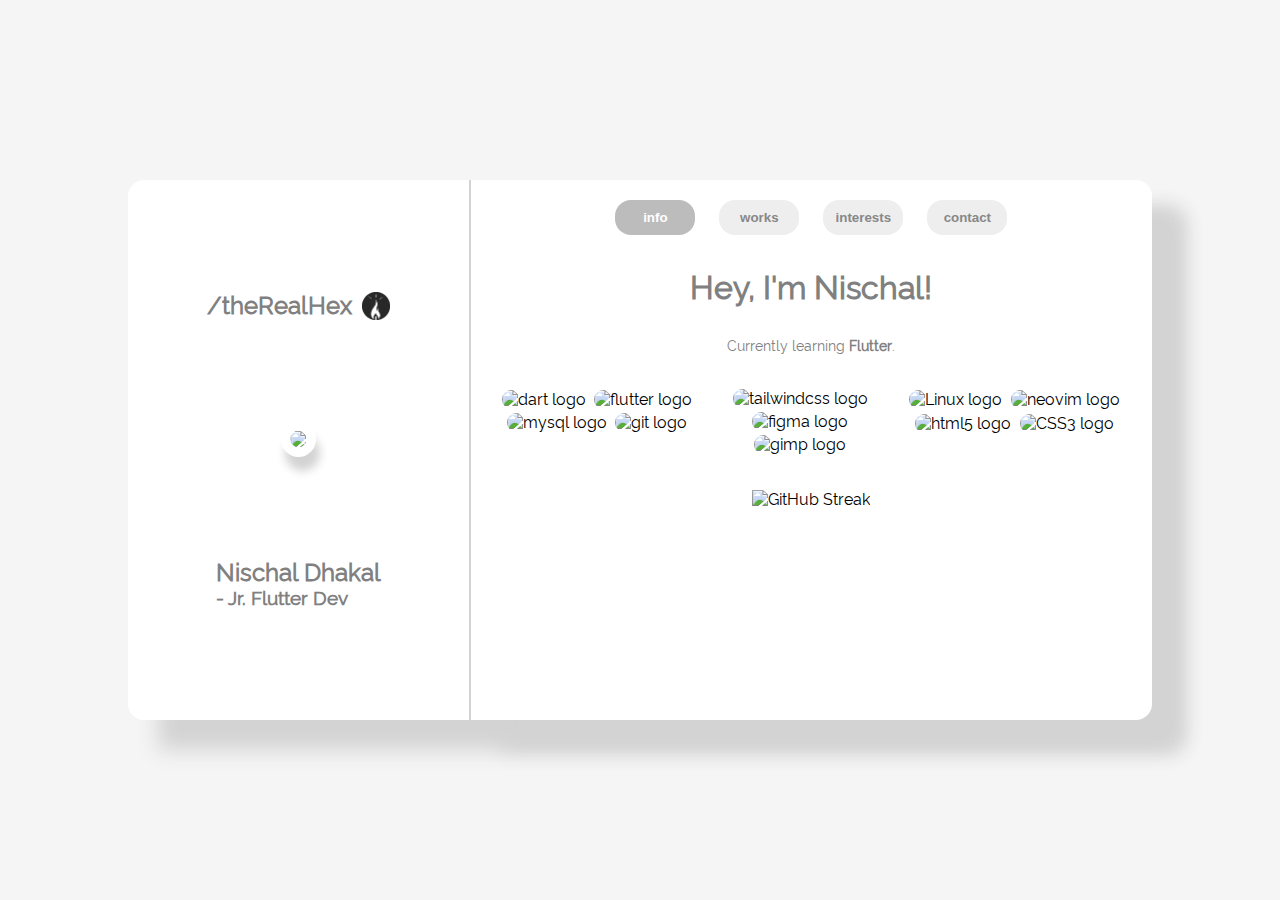
==== index.html @ 6fabe786 "ui: fix" ====
<!DOCTYPE html>
<html lang="en">

<head>
  <title>/theRealHex</title>
  <meta charset="UTF-8">
  <meta name="viewport" content="width=device-width, initial-scale=1">
  <link href="css/style.css" rel="stylesheet">
  <link rel="icon" href="assets/favicon.ico" type="image/x-icon”>
  <link rel=" shortcut icon" href="assets/favicon.ico" type="image/x-icon">
</head>

<body>
  <!-- main section -->
  <main>
    <div class="wrapper">
      <!-- Section for photo & name -->
      <aside>
        <!-- info -->
        <div class="logo">
          <h2 class="info">/theRealHex</h2>
          <input id="image" type="image" src="assets/image/toggle.png" onclick="toggleTheme()" alt="themeToggle">
        </div>
        <img src="https://avatars.githubusercontent.com/u/83453674?v=4" />
        <div class="info">
          <h2>Nischal Dhakal</h2>
          <h3>- Jr. Flutter Dev</h3>
        </div>
      </aside>
      <!-- Section content -->
      <section class="content-section">
        <!-- Tabs -->
        <div class="tab">
          <button class="tabItem" onclick="openTab(event, 'info')" id="defaultOpen">info</button>
          <button class="tabItem" onclick="openTab(event, 'works')">works</button>
          <button class="tabItem" onclick="openTab(event, 'interests')">interests</button>
          <button class="tabItem" onclick="openTab(event, 'contact')">contact</button>
          <!-- tab 1-->
          <div id="info" class="tabContent">
            <div class="info-header">
              <h1>Hey, I'm Nischal!</h1>
              <p> Currently learning <b>Flutter</b>.</p>
            </div>
            <div class="learnings">
              <div>
                <img src="https://img.shields.io/badge/Dart-0175C2?style=for-the-badge&logo=dart&logoColor=white"
                  height="32" alt="dart logo" />
                <img src="https://img.shields.io/badge/Flutter-02569B?style=for-the-badge&logo=flutter&logoColor=white"
                  height="32" alt="flutter logo" />
                <img src="https://img.shields.io/badge/MySQL-00000F?style=for-the-badge&logo=mysql&logoColor=white"
                  height="32" width="100" alt="mysql logo" />
                <img src="https://img.shields.io/badge/GIT-E44C30?style=for-the-badge&logo=git&logoColor=white"
                  height="32" alt="git logo" />
              </div>
              <div>
                <img
                  src="https://img.shields.io/badge/Tailwind_CSS-38B2AC?style=for-the-badge&logo=tailwind-css&logoColor=white"
                  height="32" alt="tailwindcss logo" />
                <img src="https://img.shields.io/badge/Figma-F24E1E?style=for-the-badge&logo=figma&logoColor=white"
                  height="32" alt="figma logo" />
                <img src="https://img.shields.io/badge/gimp-5C5543?style=for-the-badge&logo=gimp&logoColor=white"
                  height="32" alt="gimp logo" />
              </div>
              <div>
                <img src="https://img.shields.io/badge/Linux-FCC624?style=for-the-badge&logo=linux&logoColor=black"
                  height="32" alt="Linux logo" />
                <img
                  src="https://img.shields.io/badge/NeoVim-%2357A143.svg?&style=for-the-badge&logo=neovim&logoColor=white"
                  height="32" alt="neovim logo" />
                <img src="https://img.shields.io/badge/HTML5-E34F26?style=for-the-badge&logo=html5&logoColor=white"
                  height="32" alt="html5 logo" />
                <img src="https://img.shields.io/badge/CSS3-1572B6?style=for-the-badge&logo=css3&logoColor=white"
                  height="32" alt="CSS3 logo" />
              </div>
            </div>
            <div class="info-stats">
              <img id="image"
                src="https://streak-stats.demolab.com?user=therealhex&&hide_border=true&date_format=j%20M%5B%20Y%5D&card_width=550&stroke=979797AE&dates=FFFFFF&ring=EBEBEB&background=fcfcfc&sideLabels=889&fire=EB9A07&sideNums=8AB6EB&currStreakLabel=888&currStreakNum=888&excludeDaysLabel=FFFFFF&border=0D1117"
                alt="GitHub Streak" />
            </div>
          </div>

          <!-- tab 2-->
          <div id="works" class="tabContent">
            <div class="cards-wrapper">
              <div class="card">
                <a href="https://github.com/TheRealHex/weather_app" target="_blank">
                  <img
                    src="https://raw.githubusercontent.com/TheRealHex/weather_app/main/assets/image/launcher_icon.png" />
                  <h3>Weather App</h3>
                </a>
              </div>
              <div class="card">
                <a href="https://github.com/TheRealHex/WutTodo" target="_blank">
                  <img src="https://raw.githubusercontent.com/TheRealHex/WutTodo/main/assets/image/launcher_icon.png" />
                  <h3>WutTodo</h3>
                </a>
              </div>
              <div class="card">
                <a href="https://github.com/TheRealHex/bmi-calc-flutter" target="_blank">
                  <img
                    src="https://raw.githubusercontent.com/TheRealHex/bmi-calc-flutter/main/assets/image/launcher_icon.png" />
                  <h3>BMI Calculator</h3>
                </a>
              </div>
            </div>
            <div class="cards-wrapper">
              <div class="card">
                <a href="https://github.com/TheRealHex/hecs-JWK" target="_blank">
                  <img src="https://cdn-icons-png.flaticon.com/512/2248/2248667.png" />
                  <h3>hecs-JWK</h3>
                </a>
              </div>
              <div class="card">
                <a href="https://github.com/TheRealHex/hecs-Cherry" target="_blank">
                  <img src="https://cdn-icons-png.flaticon.com/512/5521/5521077.png" />
                  <h3>hecs-Cherry</h3>
                </a>
              </div>
              <div class="card">
                <a href="https://github.com/TheRealHex/Nepal-Dainik" target="_blank">
                  <img src="https://cdn-icons-png.flaticon.com/512/14009/14009867.png" />
                  <h3>Nepal Dainik</h3>
                </a>
              </div>
            </div>
          </div>

          <!-- tab 3 -->
          <div id="interests" class="tabContent">
            <div class="cards-wrapper">
              <div class="card">
                <a href="https://www.threads.net/@therealhex.shots" target="_blank">
                  <img src="https://cdn-icons-png.flaticon.com/512/8635/8635996.png" alt="Photography/Videography" />
                  <h3>Visual Arts</h3>
                </a>
              </div>
            </div>
          </div>

          <!-- tab 4 -->
          <div id="contact" class="tabContent">
            <div class="contact-wrapper">
              <div class="contact-card">
                <a href='https://github.com/TheRealHex' target='_blank'>
                  <img
                    src="https://img.shields.io/badge/github-%23121011.svg?style=for-the-badge&logo=github&logoColor=white"
                    alt="Github Profile" />
                </a>
              </div>
              <div class="contact-card">
                <a href="https://linkedin.com/in/therealhex/" target="_blank">
                  <img class="gitStats"
                    src="https://img.shields.io/static/v1?message=LinkedIn&logo=linkedin&label=&color=0077B5&logoColor=white&labelColor=&style=for-the-badge"
                    height="25" alt="linkedin logo" />
                </a>
              </div>
            </div>
          </div>
      </section>
    </div>
  </main>
  <!-- main section ends -->
</body>

<!--Scripts-->
<script src="js/script.js"></script>
<script>
  document.getElementById("defaultOpen").click();
</script>

</html>
---- css/style.css ----
/* Reset */
* {
  margin: 0;
  box-sizing: border-box;
}

:root {
  --mainBg: whitesmoke;
  --contentBg: white;
  --activeText: white;
  --activeBg: #bcbcbc;
  --inactiveBg: #eee;
  --text: gray;
  --tabText: #888;
  --shadow: lightgray;
}

.light-mode {
  --mainBg: whitesmoke;
  --contentBg: white;
  --activeText: white;
  --activeBg: #bcbcbc;
  --inactiveBg: #eee;
  --text: gray;
  --tabText: #888;
  --shadow: lightgray;
}

.dark-mode {
  --text: #dfdfdf;
  --mainBg: #1e1e1e;
  --contentBg: #151515;
  --activeBg: black;
  --inactiveBg: #0f0f0f;
  --activeText: #dfdfdf;
  --tabText: #ccc;
  --shadow: #0f0f0f;
}

/* Fonts */
@font-face {
  font-family: "Raleway";
  src: url('../assets/fonts/Raleway-Regular.ttf'),
    url('../assets/fonts/Raleway-Italic.ttf'),
    url('../assets/fonts/Raleway-Bold.ttf');
}

/* Body */
body {
  font-family: "Raleway";
  background: var(--mainBg);
}

/* Main */
main {
  height: 100vh;
  width: 100%;
  display: flex;
  user-select: none;
  align-items: center;
  justify-content: center;
}

.wrapper {
  display: flex;
  width: 80%;
  box-shadow: 30px 30px 20px var(--shadow);
}


/* Aside */
aside {
  border-right: 2px solid var(--shadow);
  width: 40%;
  background: var(--contentBg);
  border-top-left-radius: 16px;
  border-bottom-left-radius: 16px;
  display: flex;
  flex-direction: column;
  align-items: center;
  justify-content: space-evenly;
  padding: 10px;
  height: auto;
}

aside>img {
  max-width: 75%;
  border-radius: 50%;
  padding: 3%;
  box-shadow: 4px 14px 10px var(--shadow);
}

.info {
  color: var(--text);
  cursor: default;
}

/* Content Section */
.content-section {
  width: 80%;
  display: flex;
  flex-direction: column;
  background: var(--contentBg);
  border-top-right-radius: 16px;
  border-bottom-right-radius: 16px;
  text-align: center;
  padding: 10px;
  height: 540px;
  box-shadow: 30px 30px 20px var(--shadow);
}

/* Tab Content */
.tabContent {
  justify-content: space-evenly;
  flex-direction: column;
}

.tabContent>div {
  padding: 10px;
}

.tabContent {
  height: 100%;
}

.tabContent h1 {
  color: var(--text);
}

/* Tab */
.tab {
  margin-bottom: 1em;
}

.logo {
  display: flex;
  align-items: center;
}

.logo input {
  margin-left: 10px;
  height: 28px;
  width: 28px;
}

.tabItem {
  padding: 10px;
  width: 80px;
  color: var(--tabText);
  background: var(--inactiveBg);
  font-weight: bold;
  border: none;
  text-align: center;
  border-radius: 16px;
  cursor: pointer;
  margin: 10px;
}

/* .themeToggle { */
/* width: max-content; */
/* } */

.active {
  background: var(--activeBg);
  color: var(--activeText);
}

/* tab 1 */
.contentWrapper {
  display: flex;
}

.info-header>p {
  font-size: 14px;
  color: var(--text);
  margin-top: 5%;
}

.info-stats {
  object-fit: fill;
  overflow: auto;
  height: auto;
}

.learnings {
  display: flex;
  padding: 1%;
}

.learnings img {
  border-radius: 10px;
  margin: 1%;
}

/* tab 2 */
.cards-wrapper {
  display: inline-flex;
}

.card {
  margin: 2%;
  width: 30%;
  padding: 13px;
  border-radius: 20px;
}

.card:hover {
  transform: scale(1.15);
}

.card img {
  height: 100px;
  width: 80%;
  object-fit: contain;
}

.card h3 {
  font-size: 14px;
  color: var(--text);
  margin-top: 6px;
}

.card>a {
  text-decoration: none;
}

/* tab 4 */
.contact-wrapper {
  margin: 11%;
  height: 38vh;
  display: flex;
  justify-content: center;
}

.contact-card {
  margin: 30px;
}

.contact-card>a>img {
  height: 35px;
  border-radius: 20px;
  box-shadow: 4px 14px 10px var(--shadow);
}

/* Links */
.tabContent>a>img:hover {
  transform: scale(1.35);
}

.tabContent>a>img {
  padding: 3px;
  height: 40px;
  border-radius: 10px;
}

/* Responsive */
@media (min-height: 660px) and (max-width: 1140px),
(min-height: 1000px) {
  body {
    background: var(--contentBg);
  }

  .wrapper {
    flex-direction: column;
    width: 100%;
    box-shadow: none;
  }

  main {
    height: max-content;
    border-radius: 0;
  }

  aside {
    width: 100%;
    text-align: center;
    border-radius: 0;
  }

  aside>img {
    max-width: 45%;
    box-shadow: 2px 10px 2px var(--shadow);
    margin-bottom: 16px;
  }

  aside>div>h3 {
    font-size: 15px;
  }

  aside>h2 {
    display: none;
  }

  .logo input {
    height: 26px;
    width: 26px;
  }

  /* .tabContent{justify-content: space-between;} */
  .info-header {
    margin-bottom: 5%;
  }

  .info-stats>img {
    width: 100%;
    margin-top: 4%;
  }

  .content-section {
    width: 100%;
    height: 100%;
    box-shadow: none;
    background: var(--contentBg);
    border-radius: 0;
  }

  .learnings {
    display: contents;
  }

  .contact-wrapper {
    flex-direction: column;
  }
}

/* End of CSS */
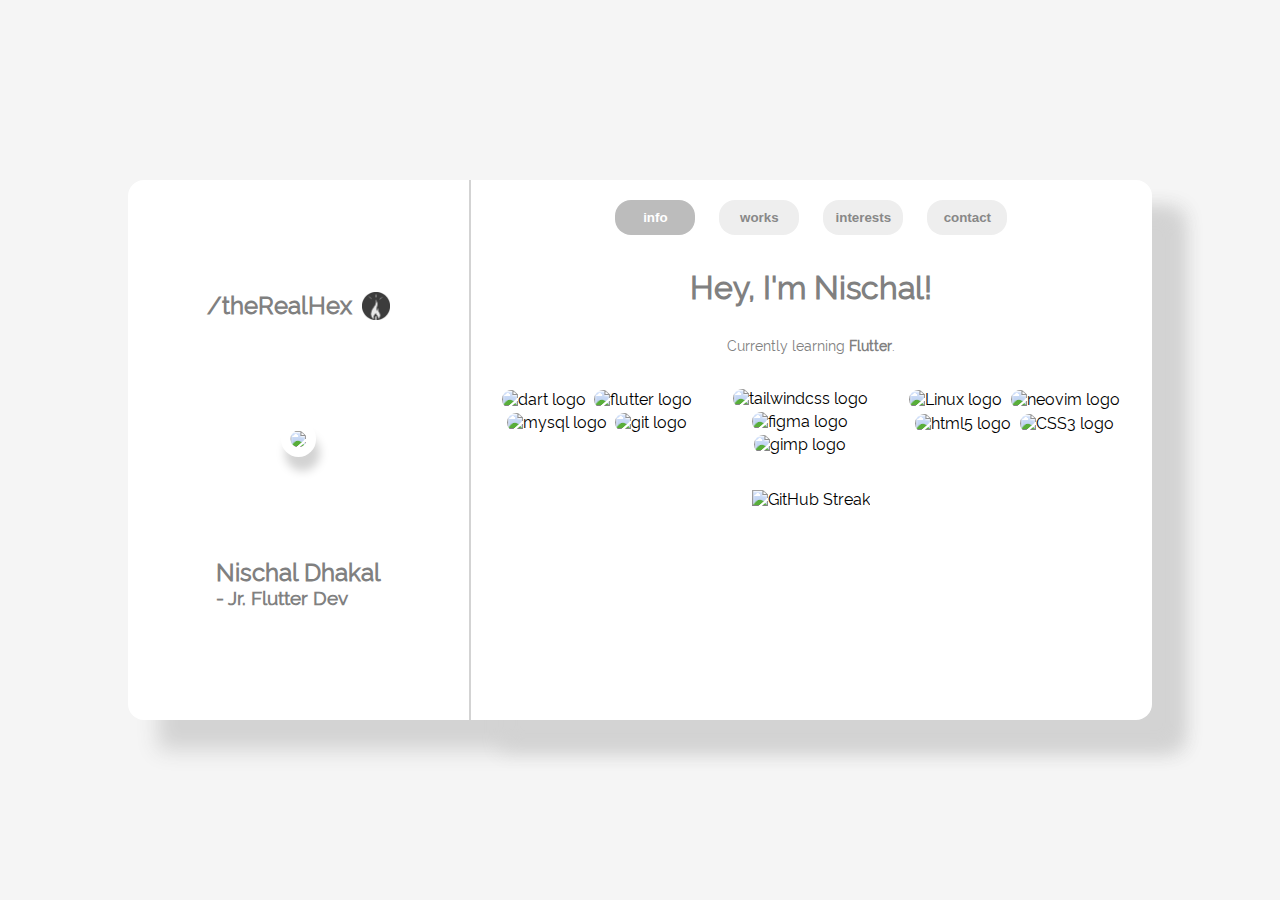
==== commit c32032c7: "WutTodo icon: new" ====
--- a/index.html
+++ b/index.html
@@ -92,7 +92,7 @@
               </div>
               <div class="card">
                 <a href="https://github.com/TheRealHex/WutTodo" target="_blank">
-                  <img src="https://raw.githubusercontent.com/TheRealHex/WutTodo/main/assets/image/launcher_icon.png" />
+                  <img src="https://raw.githubusercontent.com/TheRealHex/WutTodo/main/assets/icon/ic_launcher.png" />
                   <h3>WutTodo</h3>
                 </a>
               </div>
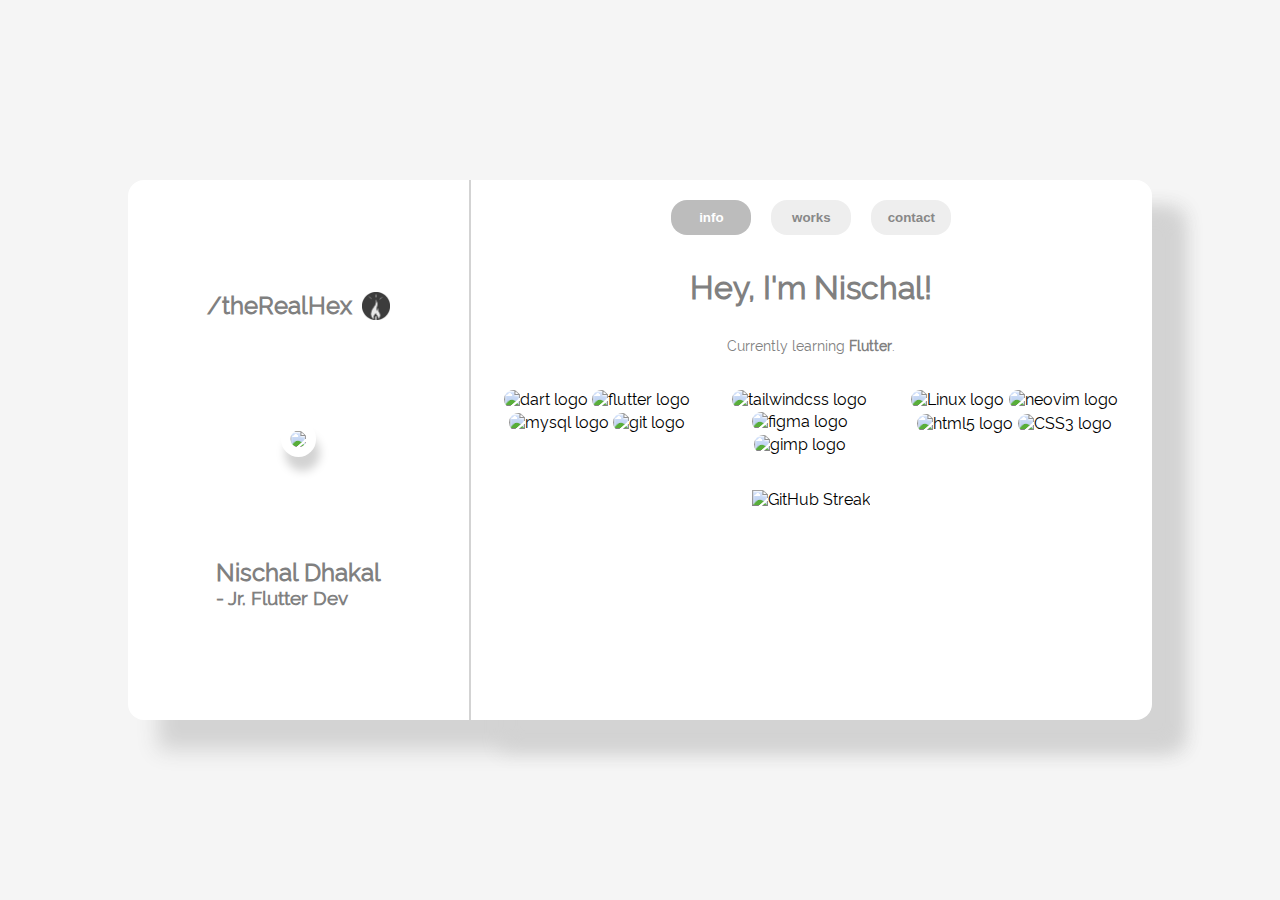
==== commit 445f94ca: "compressed files" ====
--- a/index.html
+++ b/index.html
@@ -1,172 +1 @@
-<!DOCTYPE html>
-<html lang="en">
-
-<head>
-  <title>/theRealHex</title>
-  <meta charset="UTF-8">
-  <meta name="viewport" content="width=device-width, initial-scale=1">
-  <link href="css/style.css" rel="stylesheet">
-  <link rel="icon" href="assets/favicon.ico" type="image/x-icon”>
-  <link rel=" shortcut icon" href="assets/favicon.ico" type="image/x-icon">
-</head>
-
-<body>
-  <!-- main section -->
-  <main>
-    <div class="wrapper">
-      <!-- Section for photo & name -->
-      <aside>
-        <!-- info -->
-        <div class="logo">
-          <h2 class="info">/theRealHex</h2>
-          <input id="image" type="image" src="assets/image/toggle.png" onclick="toggleTheme()" alt="themeToggle">
-        </div>
-        <img src="https://avatars.githubusercontent.com/u/83453674?v=4" />
-        <div class="info">
-          <h2>Nischal Dhakal</h2>
-          <h3>- Jr. Flutter Dev</h3>
-        </div>
-      </aside>
-      <!-- Section content -->
-      <section class="content-section">
-        <!-- Tabs -->
-        <div class="tab">
-          <button class="tabItem" onclick="openTab(event, 'info')" id="defaultOpen">info</button>
-          <button class="tabItem" onclick="openTab(event, 'works')">works</button>
-          <button class="tabItem" onclick="openTab(event, 'interests')">interests</button>
-          <button class="tabItem" onclick="openTab(event, 'contact')">contact</button>
-          <!-- tab 1-->
-          <div id="info" class="tabContent">
-            <div class="info-header">
-              <h1>Hey, I'm Nischal!</h1>
-              <p> Currently learning <b>Flutter</b>.</p>
-            </div>
-            <div class="learnings">
-              <div>
-                <img src="https://img.shields.io/badge/Dart-0175C2?style=for-the-badge&logo=dart&logoColor=white"
-                  height="32" alt="dart logo" />
-                <img src="https://img.shields.io/badge/Flutter-02569B?style=for-the-badge&logo=flutter&logoColor=white"
-                  height="32" alt="flutter logo" />
-                <img src="https://img.shields.io/badge/MySQL-00000F?style=for-the-badge&logo=mysql&logoColor=white"
-                  height="32" width="100" alt="mysql logo" />
-                <img src="https://img.shields.io/badge/GIT-E44C30?style=for-the-badge&logo=git&logoColor=white"
-                  height="32" alt="git logo" />
-              </div>
-              <div>
-                <img
-                  src="https://img.shields.io/badge/Tailwind_CSS-38B2AC?style=for-the-badge&logo=tailwind-css&logoColor=white"
-                  height="32" alt="tailwindcss logo" />
-                <img src="https://img.shields.io/badge/Figma-F24E1E?style=for-the-badge&logo=figma&logoColor=white"
-                  height="32" alt="figma logo" />
-                <img src="https://img.shields.io/badge/gimp-5C5543?style=for-the-badge&logo=gimp&logoColor=white"
-                  height="32" alt="gimp logo" />
-              </div>
-              <div>
-                <img src="https://img.shields.io/badge/Linux-FCC624?style=for-the-badge&logo=linux&logoColor=black"
-                  height="32" alt="Linux logo" />
-                <img
-                  src="https://img.shields.io/badge/NeoVim-%2357A143.svg?&style=for-the-badge&logo=neovim&logoColor=white"
-                  height="32" alt="neovim logo" />
-                <img src="https://img.shields.io/badge/HTML5-E34F26?style=for-the-badge&logo=html5&logoColor=white"
-                  height="32" alt="html5 logo" />
-                <img src="https://img.shields.io/badge/CSS3-1572B6?style=for-the-badge&logo=css3&logoColor=white"
-                  height="32" alt="CSS3 logo" />
-              </div>
-            </div>
-            <div class="info-stats">
-              <img id="image"
-                src="https://streak-stats.demolab.com?user=therealhex&&hide_border=true&date_format=j%20M%5B%20Y%5D&card_width=550&stroke=979797AE&dates=FFFFFF&ring=EBEBEB&background=fcfcfc&sideLabels=889&fire=EB9A07&sideNums=8AB6EB&currStreakLabel=888&currStreakNum=888&excludeDaysLabel=FFFFFF&border=0D1117"
-                alt="GitHub Streak" />
-            </div>
-          </div>
-
-          <!-- tab 2-->
-          <div id="works" class="tabContent">
-            <div class="cards-wrapper">
-              <div class="card">
-                <a href="https://github.com/TheRealHex/weather_app" target="_blank">
-                  <img
-                    src="https://raw.githubusercontent.com/TheRealHex/weather_app/main/assets/image/launcher_icon.png" />
-                  <h3>Weather App</h3>
-                </a>
-              </div>
-              <div class="card">
-                <a href="https://github.com/TheRealHex/WutTodo" target="_blank">
-                  <img src="https://raw.githubusercontent.com/TheRealHex/WutTodo/main/assets/icon/ic_launcher.png" />
-                  <h3>WutTodo</h3>
-                </a>
-              </div>
-              <div class="card">
-                <a href="https://github.com/TheRealHex/bmi-calc-flutter" target="_blank">
-                  <img
-                    src="https://raw.githubusercontent.com/TheRealHex/bmi-calc-flutter/main/assets/image/launcher_icon.png" />
-                  <h3>BMI Calculator</h3>
-                </a>
-              </div>
-            </div>
-            <div class="cards-wrapper">
-              <div class="card">
-                <a href="https://github.com/TheRealHex/hecs-JWK" target="_blank">
-                  <img src="https://cdn-icons-png.flaticon.com/512/2248/2248667.png" />
-                  <h3>hecs-JWK</h3>
-                </a>
-              </div>
-              <div class="card">
-                <a href="https://github.com/TheRealHex/hecs-Cherry" target="_blank">
-                  <img src="https://cdn-icons-png.flaticon.com/512/5521/5521077.png" />
-                  <h3>hecs-Cherry</h3>
-                </a>
-              </div>
-              <div class="card">
-                <a href="https://github.com/TheRealHex/Nepal-Dainik" target="_blank">
-                  <img src="https://cdn-icons-png.flaticon.com/512/14009/14009867.png" />
-                  <h3>Nepal Dainik</h3>
-                </a>
-              </div>
-            </div>
-          </div>
-
-          <!-- tab 3 -->
-          <div id="interests" class="tabContent">
-            <div class="cards-wrapper">
-              <div class="card">
-                <a href="https://www.threads.net/@therealhex.shots" target="_blank">
-                  <img src="https://cdn-icons-png.flaticon.com/512/8635/8635996.png" alt="Photography/Videography" />
-                  <h3>Visual Arts</h3>
-                </a>
-              </div>
-            </div>
-          </div>
-
-          <!-- tab 4 -->
-          <div id="contact" class="tabContent">
-            <div class="contact-wrapper">
-              <div class="contact-card">
-                <a href='https://github.com/TheRealHex' target='_blank'>
-                  <img
-                    src="https://img.shields.io/badge/github-%23121011.svg?style=for-the-badge&logo=github&logoColor=white"
-                    alt="Github Profile" />
-                </a>
-              </div>
-              <div class="contact-card">
-                <a href="https://linkedin.com/in/therealhex/" target="_blank">
-                  <img class="gitStats"
-                    src="https://img.shields.io/static/v1?message=LinkedIn&logo=linkedin&label=&color=0077B5&logoColor=white&labelColor=&style=for-the-badge"
-                    height="25" alt="linkedin logo" />
-                </a>
-              </div>
-            </div>
-          </div>
-      </section>
-    </div>
-  </main>
-  <!-- main section ends -->
-</body>
-
-<!--Scripts-->
-<script src="js/script.js"></script>
-<script>
-  document.getElementById("defaultOpen").click();
-</script>
-
-</html>
+<!DOCTYPE html><html lang=en><head><title>/theRealHex</title><meta charset=UTF-8><meta name=viewport content="width=device-width, initial-scale=1"><link href=css/style.css rel=stylesheet><link rel=icon href=assets/favicon.ico type="image/x-icon”> <link rel=" shortcut icon" href=assets/favicon.ico type=image/x-icon></head><body><main><div class=wrapper><aside><div class=logo><h2 class=info>/theRealHex</h2><input id=image type=image src=assets/image/toggle.png onclick=toggleTheme() alt=themeToggle></div><img src="https://avatars.githubusercontent.com/u/83453674?v=4" /><div class=info><h2>Nischal Dhakal</h2><h3>- Jr. Flutter Dev</h3></div></aside><section class=content-section><div class=tab><button class=tabItem onclick="openTab(event,'info')" id=defaultOpen>info</button><button class=tabItem onclick="openTab(event,'works')">works</button><button class=tabItem onclick="openTab(event,'contact')">contact</button><div id=info class=tabContent><div class=info-header><h1>Hey, I'm Nischal!</h1><p> Currently learning <b>Flutter</b>.</p></div><div class=learnings><div><img src="https://img.shields.io/badge/Dart-0175C2?style=for-the-badge&logo=dart&logoColor=white" height=32 alt="dart logo" /><img src="https://img.shields.io/badge/Flutter-02569B?style=for-the-badge&logo=flutter&logoColor=white" height=32 alt="flutter logo" /><img src="https://img.shields.io/badge/MySQL-00000F?style=for-the-badge&logo=mysql&logoColor=white" height=32 width=100 alt="mysql logo" /><img src="https://img.shields.io/badge/GIT-E44C30?style=for-the-badge&logo=git&logoColor=white" height=32 alt="git logo" /></div><div><img src="https://img.shields.io/badge/Tailwind_CSS-38B2AC?style=for-the-badge&logo=tailwind-css&logoColor=white" height=32 alt="tailwindcss logo" /><img src="https://img.shields.io/badge/Figma-F24E1E?style=for-the-badge&logo=figma&logoColor=white" height=32 alt="figma logo" /><img src="https://img.shields.io/badge/gimp-5C5543?style=for-the-badge&logo=gimp&logoColor=white" height=32 alt="gimp logo" /></div><div><img src="https://img.shields.io/badge/Linux-FCC624?style=for-the-badge&logo=linux&logoColor=black" height=32 alt="Linux logo" /><img src="https://img.shields.io/badge/NeoVim-%2357A143.svg?&style=for-the-badge&logo=neovim&logoColor=white" height=32 alt="neovim logo" /><img src="https://img.shields.io/badge/HTML5-E34F26?style=for-the-badge&logo=html5&logoColor=white" height=32 alt="html5 logo" /><img src="https://img.shields.io/badge/CSS3-1572B6?style=for-the-badge&logo=css3&logoColor=white" height=32 alt="CSS3 logo" /></div></div><div class=info-stats><img id=image src="https://streak-stats.demolab.com?user=therealhex&&hide_border=true&date_format=j%20M%5B%20Y%5D&card_width=550&stroke=979797AE&dates=FFFFFF&ring=EBEBEB&background=fcfcfc&sideLabels=889&fire=EB9A07&sideNums=8AB6EB&currStreakLabel=888&currStreakNum=888&excludeDaysLabel=FFFFFF&border=0D1117" alt="GitHub Streak" /></div></div><div id=works class=tabContent><div class=cards-wrapper><div class=card><a href=https://github.com/TheRealHex/weather_app target=_blank><img src=https://raw.githubusercontent.com/TheRealHex/weather_app/main/assets/image/launcher_icon.png /><h3>Weather App</h3></a></div><div class=card><a href=https://github.com/TheRealHex/WutTodo target=_blank><img src=https://raw.githubusercontent.com/TheRealHex/WutTodo/main/assets/icon/ic_launcher.png /><h3>Wut Todo</h3></a></div><div class=card><a href=https://github.com/TheRealHex/bmi-calc-flutter target=_blank><img src=https://raw.githubusercontent.com/TheRealHex/bmi-calc-flutter/main/assets/image/launcher_icon.png /><h3>BMI Calculator</h3></a></div></div><div class=cards-wrapper><div class=card><a href=https://github.com/TheRealHex/hecs-JWK target=_blank><img src=https://cdn-icons-png.flaticon.com/512/2248/2248667.png /><h3>hecs-JWK</h3></a></div><div class=card><a href=https://github.com/TheRealHex/hecs-Cherry target=_blank><img src=https://cdn-icons-png.flaticon.com/512/5521/5521077.png /><h3>hecs-Cherry</h3></a></div><div class=card><a href=https://github.com/TheRealHex/Nepal-Dainik target=_blank><img src=https://cdn-icons-png.flaticon.com/512/14009/14009867.png /><h3>Nepal Dainik</h3></a></div></div></div><div id=contact class=tabContent><div class=contact-wrapper><div class=contact-card><a href=https://github.com/TheRealHex target=_blank><img src="https://img.shields.io/badge/github-%23121011.svg?style=for-the-badge&logo=github&logoColor=white" alt="Github Profile" /></a></div><div class=contact-card><a href=https://linkedin.com/in/therealhex/ target=_blank><img class=gitStats src="https://img.shields.io/static/v1?message=LinkedIn&logo=linkedin&label=&color=0077B5&logoColor=white&labelColor=&style=for-the-badge" height=25 alt="linkedin logo" /></a></div></div></div></section></div></main></body><script src=js/script.js></script><script>document.getElementById("defaultOpen").click();</script></html>
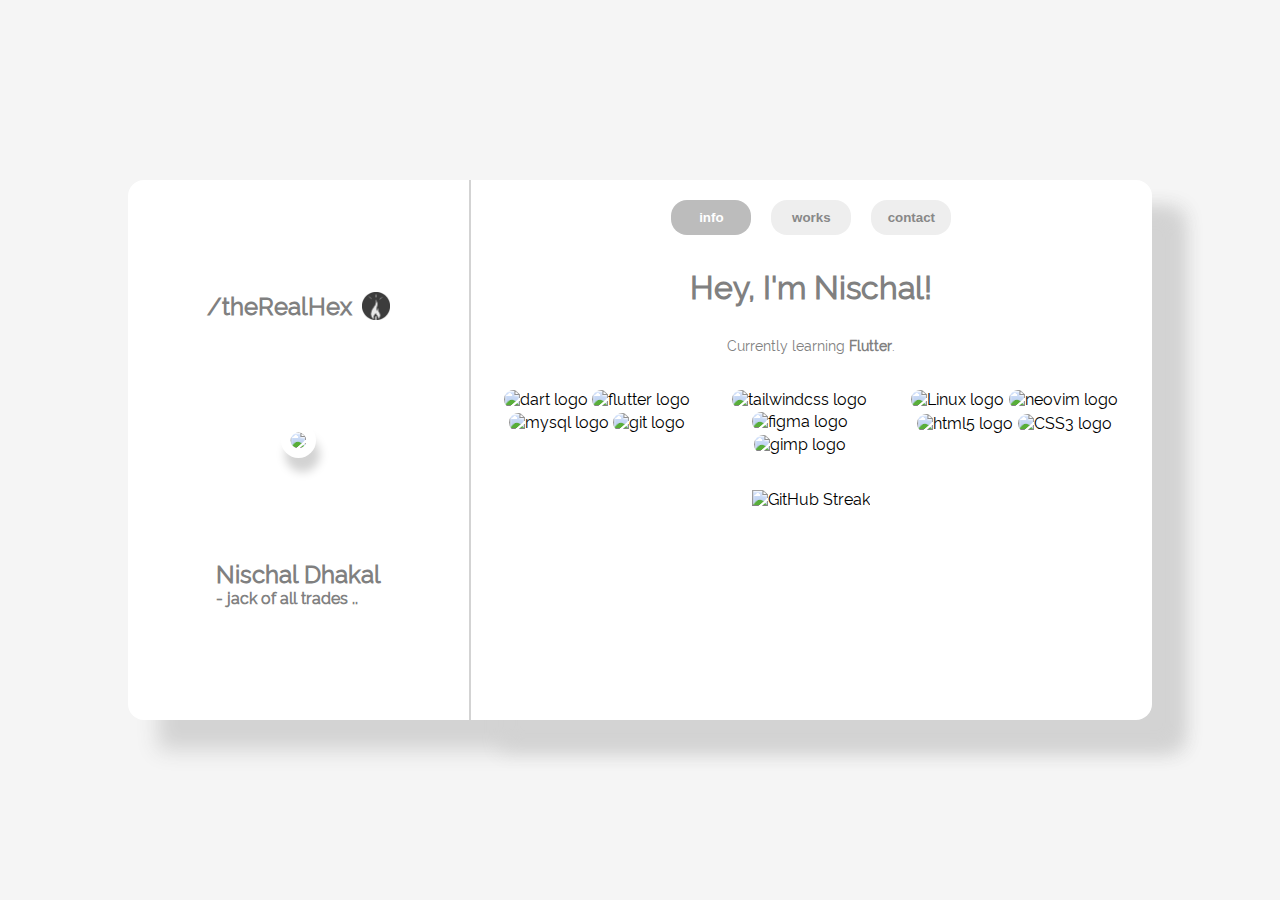
==== commit e820652b: "index.html" ====
--- a/index.html
+++ b/index.html
@@ -1 +1 @@
-<!DOCTYPE html><html lang=en><head><title>/theRealHex</title><meta charset=UTF-8><meta name=viewport content="width=device-width, initial-scale=1"><link href=css/style.css rel=stylesheet><link rel=icon href=assets/favicon.ico type="image/x-icon”> <link rel=" shortcut icon" href=assets/favicon.ico type=image/x-icon></head><body><main><div class=wrapper><aside><div class=logo><h2 class=info>/theRealHex</h2><input id=image type=image src=assets/image/toggle.png onclick=toggleTheme() alt=themeToggle></div><img src="https://avatars.githubusercontent.com/u/83453674?v=4" /><div class=info><h2>Nischal Dhakal</h2><h3>- Jr. Flutter Dev</h3></div></aside><section class=content-section><div class=tab><button class=tabItem onclick="openTab(event,'info')" id=defaultOpen>info</button><button class=tabItem onclick="openTab(event,'works')">works</button><button class=tabItem onclick="openTab(event,'contact')">contact</button><div id=info class=tabContent><div class=info-header><h1>Hey, I'm Nischal!</h1><p> Currently learning <b>Flutter</b>.</p></div><div class=learnings><div><img src="https://img.shields.io/badge/Dart-0175C2?style=for-the-badge&logo=dart&logoColor=white" height=32 alt="dart logo" /><img src="https://img.shields.io/badge/Flutter-02569B?style=for-the-badge&logo=flutter&logoColor=white" height=32 alt="flutter logo" /><img src="https://img.shields.io/badge/MySQL-00000F?style=for-the-badge&logo=mysql&logoColor=white" height=32 width=100 alt="mysql logo" /><img src="https://img.shields.io/badge/GIT-E44C30?style=for-the-badge&logo=git&logoColor=white" height=32 alt="git logo" /></div><div><img src="https://img.shields.io/badge/Tailwind_CSS-38B2AC?style=for-the-badge&logo=tailwind-css&logoColor=white" height=32 alt="tailwindcss logo" /><img src="https://img.shields.io/badge/Figma-F24E1E?style=for-the-badge&logo=figma&logoColor=white" height=32 alt="figma logo" /><img src="https://img.shields.io/badge/gimp-5C5543?style=for-the-badge&logo=gimp&logoColor=white" height=32 alt="gimp logo" /></div><div><img src="https://img.shields.io/badge/Linux-FCC624?style=for-the-badge&logo=linux&logoColor=black" height=32 alt="Linux logo" /><img src="https://img.shields.io/badge/NeoVim-%2357A143.svg?&style=for-the-badge&logo=neovim&logoColor=white" height=32 alt="neovim logo" /><img src="https://img.shields.io/badge/HTML5-E34F26?style=for-the-badge&logo=html5&logoColor=white" height=32 alt="html5 logo" /><img src="https://img.shields.io/badge/CSS3-1572B6?style=for-the-badge&logo=css3&logoColor=white" height=32 alt="CSS3 logo" /></div></div><div class=info-stats><img id=image src="https://streak-stats.demolab.com?user=therealhex&&hide_border=true&date_format=j%20M%5B%20Y%5D&card_width=550&stroke=979797AE&dates=FFFFFF&ring=EBEBEB&background=fcfcfc&sideLabels=889&fire=EB9A07&sideNums=8AB6EB&currStreakLabel=888&currStreakNum=888&excludeDaysLabel=FFFFFF&border=0D1117" alt="GitHub Streak" /></div></div><div id=works class=tabContent><div class=cards-wrapper><div class=card><a href=https://github.com/TheRealHex/weather_app target=_blank><img src=https://raw.githubusercontent.com/TheRealHex/weather_app/main/assets/image/launcher_icon.png /><h3>Weather App</h3></a></div><div class=card><a href=https://github.com/TheRealHex/WutTodo target=_blank><img src=https://raw.githubusercontent.com/TheRealHex/WutTodo/main/assets/icon/ic_launcher.png /><h3>Wut Todo</h3></a></div><div class=card><a href=https://github.com/TheRealHex/bmi-calc-flutter target=_blank><img src=https://raw.githubusercontent.com/TheRealHex/bmi-calc-flutter/main/assets/image/launcher_icon.png /><h3>BMI Calculator</h3></a></div></div><div class=cards-wrapper><div class=card><a href=https://github.com/TheRealHex/hecs-JWK target=_blank><img src=https://cdn-icons-png.flaticon.com/512/2248/2248667.png /><h3>hecs-JWK</h3></a></div><div class=card><a href=https://github.com/TheRealHex/hecs-Cherry target=_blank><img src=https://cdn-icons-png.flaticon.com/512/5521/5521077.png /><h3>hecs-Cherry</h3></a></div><div class=card><a href=https://github.com/TheRealHex/Nepal-Dainik target=_blank><img src=https://cdn-icons-png.flaticon.com/512/14009/14009867.png /><h3>Nepal Dainik</h3></a></div></div></div><div id=contact class=tabContent><div class=contact-wrapper><div class=contact-card><a href=https://github.com/TheRealHex target=_blank><img src="https://img.shields.io/badge/github-%23121011.svg?style=for-the-badge&logo=github&logoColor=white" alt="Github Profile" /></a></div><div class=contact-card><a href=https://linkedin.com/in/therealhex/ target=_blank><img class=gitStats src="https://img.shields.io/static/v1?message=LinkedIn&logo=linkedin&label=&color=0077B5&logoColor=white&labelColor=&style=for-the-badge" height=25 alt="linkedin logo" /></a></div></div></div></section></div></main></body><script src=js/script.js></script><script>document.getElementById("defaultOpen").click();</script></html>
+<!DOCTYPE html><html lang=en><head><title>/theRealHex</title><meta charset=UTF-8><meta name=viewport content="width=device-width, initial-scale=1"><link href=css/style.css rel=stylesheet><link rel=icon href=assets/favicon.ico type="image/x-icon”> <link rel=" shortcut icon" href=assets/favicon.ico type=image/x-icon></head><body><main><div class=wrapper><aside><div class=logo><h2 class=info>/theRealHex</h2><input id=image type=image src=assets/image/toggle.png onclick=toggleTheme() alt=themeToggle></div><img src="https://avatars.githubusercontent.com/u/83453674?v=4" /><div class=info><h2>Nischal Dhakal</h2><h4>- jack of all trades ..</h4></div></aside><section class=content-section><div class=tab><button class=tabItem onclick="openTab(event,'info')" id=defaultOpen>info</button><button class=tabItem onclick="openTab(event,'works')">works</button><button class=tabItem onclick="openTab(event,'contact')">contact</button><div id=info class=tabContent><div class=info-header><h1>Hey, I'm Nischal!</h1><p> Currently learning <b>Flutter</b>.</p></div><div class=learnings><div><img src="https://img.shields.io/badge/Dart-0175C2?style=for-the-badge&logo=dart&logoColor=white" height=32 alt="dart logo" /><img src="https://img.shields.io/badge/Flutter-02569B?style=for-the-badge&logo=flutter&logoColor=white" height=32 alt="flutter logo" /><img src="https://img.shields.io/badge/MySQL-00000F?style=for-the-badge&logo=mysql&logoColor=white" height=32 width=100 alt="mysql logo" /><img src="https://img.shields.io/badge/GIT-E44C30?style=for-the-badge&logo=git&logoColor=white" height=32 alt="git logo" /></div><div><img src="https://img.shields.io/badge/Tailwind_CSS-38B2AC?style=for-the-badge&logo=tailwind-css&logoColor=white" height=32 alt="tailwindcss logo" /><img src="https://img.shields.io/badge/Figma-F24E1E?style=for-the-badge&logo=figma&logoColor=white" height=32 alt="figma logo" /><img src="https://img.shields.io/badge/gimp-5C5543?style=for-the-badge&logo=gimp&logoColor=white" height=32 alt="gimp logo" /></div><div><img src="https://img.shields.io/badge/Linux-FCC624?style=for-the-badge&logo=linux&logoColor=black" height=32 alt="Linux logo" /><img src="https://img.shields.io/badge/NeoVim-%2357A143.svg?&style=for-the-badge&logo=neovim&logoColor=white" height=32 alt="neovim logo" /><img src="https://img.shields.io/badge/HTML5-E34F26?style=for-the-badge&logo=html5&logoColor=white" height=32 alt="html5 logo" /><img src="https://img.shields.io/badge/CSS3-1572B6?style=for-the-badge&logo=css3&logoColor=white" height=32 alt="CSS3 logo" /></div></div><div class=info-stats><img id=image src="https://streak-stats.demolab.com?user=therealhex&&hide_border=true&date_format=j%20M%5B%20Y%5D&card_width=550&stroke=979797AE&dates=FFFFFF&ring=EBEBEB&background=fcfcfc&sideLabels=889&fire=EB9A07&sideNums=8AB6EB&currStreakLabel=888&currStreakNum=888&excludeDaysLabel=FFFFFF&border=0D1117" alt="GitHub Streak" /></div></div><div id=works class=tabContent><div class=cards-wrapper><div class=card><a href=https://github.com/TheRealHex/weather_app target=_blank><img src=https://raw.githubusercontent.com/TheRealHex/weather_app/main/assets/image/launcher_icon.png /><h3>Weather App</h3></a></div><div class=card><a href=https://github.com/TheRealHex/WutTodo target=_blank><img src=https://raw.githubusercontent.com/TheRealHex/wuttodo/refs/heads/main/assets/icon/ic_launcher.webp><h3>Wut Todo</h3></a></div><div class=card><a href=https://github.com/TheRealHex/bmi-calc-flutter target=_blank><img src=https://raw.githubusercontent.com/TheRealHex/bmi-calc-flutter/main/assets/image/launcher_icon.png /><h3>BMI Calculator</h3></a></div></div><div class=cards-wrapper><div class=card><a href=https://github.com/TheRealHex/hecs-JWK target=_blank><img src=https://cdn-icons-png.flaticon.com/512/2248/2248667.png /><h3>hecs-JWK</h3></a></div><div class=card><a href=https://github.com/TheRealHex/hecs-Cherry target=_blank><img src=https://cdn-icons-png.flaticon.com/512/5521/5521077.png /><h3>hecs-Cherry</h3></a></div><div class=card><a href=https://github.com/TheRealHex/Nepal-Dainik target=_blank><img src=https://cdn-icons-png.flaticon.com/512/14009/14009867.png /><h3>Nepal Dainik</h3></a></div></div></div><div id=contact class=tabContent><div class=contact-wrapper><div class=contact-card><a href=https://github.com/TheRealHex target=_blank><img src="https://img.shields.io/badge/github-%23121011.svg?style=for-the-badge&logo=github&logoColor=white" alt="Github Profile" /></a></div><div class=contact-card><a href=https://linkedin.com/in/therealhex/ target=_blank><img class=gitStats src="https://img.shields.io/static/v1?message=LinkedIn&logo=linkedin&label=&color=0077B5&logoColor=white&labelColor=&style=for-the-badge" height=25 alt="linkedin logo" /></a></div></div></div></section></div></main></body><script src=js/script.js></script><script>document.getElementById("defaultOpen").click();</script></html>
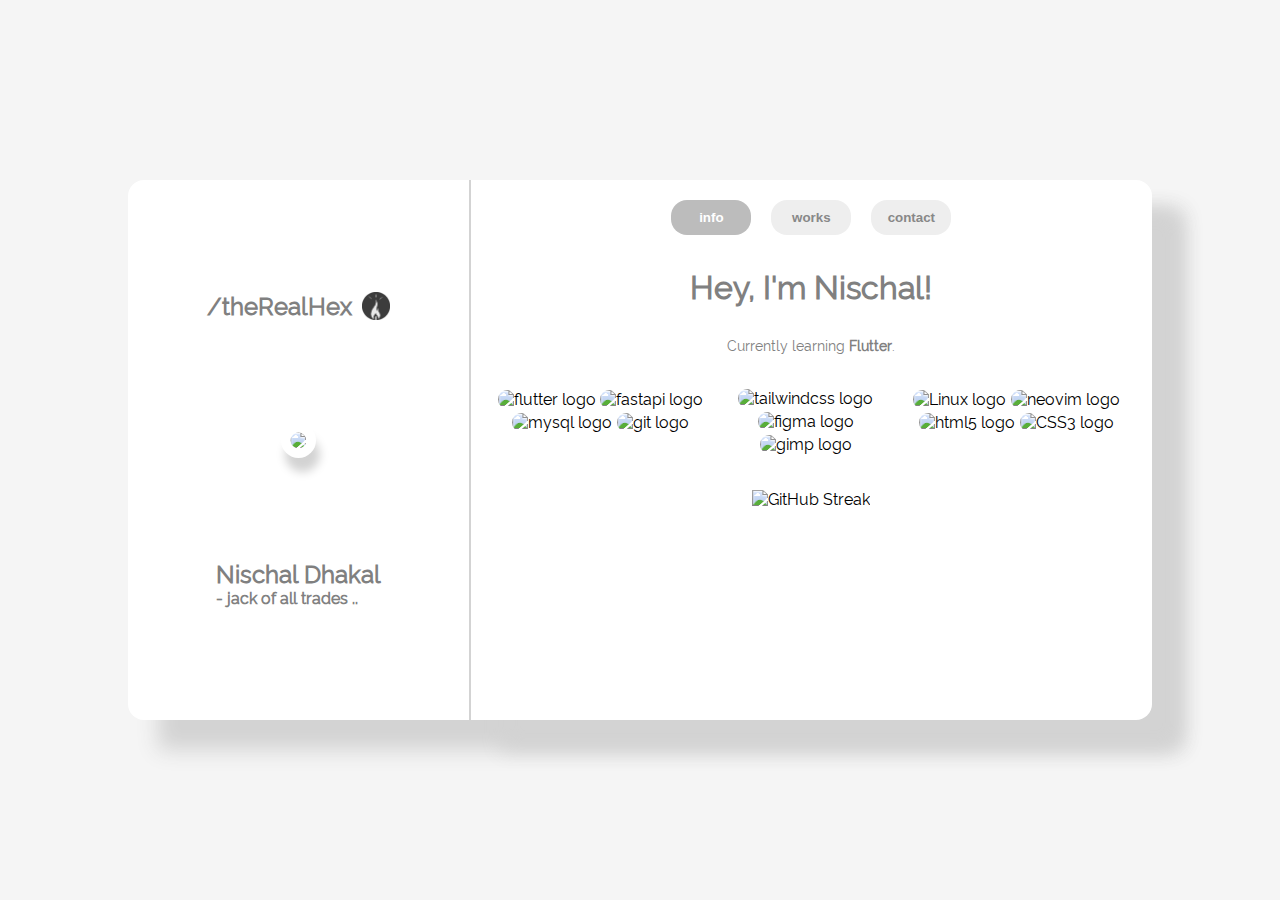
==== commit 65b545be: "index.html" ====
--- a/index.html
+++ b/index.html
@@ -1 +1 @@
-<!DOCTYPE html><html lang=en><head><title>/theRealHex</title><meta charset=UTF-8><meta name=viewport content="width=device-width, initial-scale=1"><link href=css/style.css rel=stylesheet><link rel=icon href=assets/favicon.ico type="image/x-icon”> <link rel=" shortcut icon" href=assets/favicon.ico type=image/x-icon></head><body><main><div class=wrapper><aside><div class=logo><h2 class=info>/theRealHex</h2><input id=image type=image src=assets/image/toggle.png onclick=toggleTheme() alt=themeToggle></div><img src="https://avatars.githubusercontent.com/u/83453674?v=4" /><div class=info><h2>Nischal Dhakal</h2><h4>- jack of all trades ..</h4></div></aside><section class=content-section><div class=tab><button class=tabItem onclick="openTab(event,'info')" id=defaultOpen>info</button><button class=tabItem onclick="openTab(event,'works')">works</button><button class=tabItem onclick="openTab(event,'contact')">contact</button><div id=info class=tabContent><div class=info-header><h1>Hey, I'm Nischal!</h1><p> Currently learning <b>Flutter</b>.</p></div><div class=learnings><div><img src="https://img.shields.io/badge/Dart-0175C2?style=for-the-badge&logo=dart&logoColor=white" height=32 alt="dart logo" /><img src="https://img.shields.io/badge/Flutter-02569B?style=for-the-badge&logo=flutter&logoColor=white" height=32 alt="flutter logo" /><img src="https://img.shields.io/badge/MySQL-00000F?style=for-the-badge&logo=mysql&logoColor=white" height=32 width=100 alt="mysql logo" /><img src="https://img.shields.io/badge/GIT-E44C30?style=for-the-badge&logo=git&logoColor=white" height=32 alt="git logo" /></div><div><img src="https://img.shields.io/badge/Tailwind_CSS-38B2AC?style=for-the-badge&logo=tailwind-css&logoColor=white" height=32 alt="tailwindcss logo" /><img src="https://img.shields.io/badge/Figma-F24E1E?style=for-the-badge&logo=figma&logoColor=white" height=32 alt="figma logo" /><img src="https://img.shields.io/badge/gimp-5C5543?style=for-the-badge&logo=gimp&logoColor=white" height=32 alt="gimp logo" /></div><div><img src="https://img.shields.io/badge/Linux-FCC624?style=for-the-badge&logo=linux&logoColor=black" height=32 alt="Linux logo" /><img src="https://img.shields.io/badge/NeoVim-%2357A143.svg?&style=for-the-badge&logo=neovim&logoColor=white" height=32 alt="neovim logo" /><img src="https://img.shields.io/badge/HTML5-E34F26?style=for-the-badge&logo=html5&logoColor=white" height=32 alt="html5 logo" /><img src="https://img.shields.io/badge/CSS3-1572B6?style=for-the-badge&logo=css3&logoColor=white" height=32 alt="CSS3 logo" /></div></div><div class=info-stats><img id=image src="https://streak-stats.demolab.com?user=therealhex&&hide_border=true&date_format=j%20M%5B%20Y%5D&card_width=550&stroke=979797AE&dates=FFFFFF&ring=EBEBEB&background=fcfcfc&sideLabels=889&fire=EB9A07&sideNums=8AB6EB&currStreakLabel=888&currStreakNum=888&excludeDaysLabel=FFFFFF&border=0D1117" alt="GitHub Streak" /></div></div><div id=works class=tabContent><div class=cards-wrapper><div class=card><a href=https://github.com/TheRealHex/weather_app target=_blank><img src=https://raw.githubusercontent.com/TheRealHex/weather_app/main/assets/image/launcher_icon.png /><h3>Weather App</h3></a></div><div class=card><a href=https://github.com/TheRealHex/WutTodo target=_blank><img src=https://raw.githubusercontent.com/TheRealHex/wuttodo/refs/heads/main/assets/icon/ic_launcher.webp><h3>Wut Todo</h3></a></div><div class=card><a href=https://github.com/TheRealHex/bmi-calc-flutter target=_blank><img src=https://raw.githubusercontent.com/TheRealHex/bmi-calc-flutter/main/assets/image/launcher_icon.png /><h3>BMI Calculator</h3></a></div></div><div class=cards-wrapper><div class=card><a href=https://github.com/TheRealHex/hecs-JWK target=_blank><img src=https://cdn-icons-png.flaticon.com/512/2248/2248667.png /><h3>hecs-JWK</h3></a></div><div class=card><a href=https://github.com/TheRealHex/hecs-Cherry target=_blank><img src=https://cdn-icons-png.flaticon.com/512/5521/5521077.png /><h3>hecs-Cherry</h3></a></div><div class=card><a href=https://github.com/TheRealHex/Nepal-Dainik target=_blank><img src=https://cdn-icons-png.flaticon.com/512/14009/14009867.png /><h3>Nepal Dainik</h3></a></div></div></div><div id=contact class=tabContent><div class=contact-wrapper><div class=contact-card><a href=https://github.com/TheRealHex target=_blank><img src="https://img.shields.io/badge/github-%23121011.svg?style=for-the-badge&logo=github&logoColor=white" alt="Github Profile" /></a></div><div class=contact-card><a href=https://linkedin.com/in/therealhex/ target=_blank><img class=gitStats src="https://img.shields.io/static/v1?message=LinkedIn&logo=linkedin&label=&color=0077B5&logoColor=white&labelColor=&style=for-the-badge" height=25 alt="linkedin logo" /></a></div></div></div></section></div></main></body><script src=js/script.js></script><script>document.getElementById("defaultOpen").click();</script></html>
+<!DOCTYPE html><html lang=en><head><title>/theRealHex</title><meta charset=UTF-8><meta name=viewport content="width=device-width, initial-scale=1"><link href=css/style.css rel=stylesheet><link rel=icon href=assets/favicon.ico type="image/x-icon”> <link rel=" shortcut icon" href=assets/favicon.ico type=image/x-icon></head><body><main><div class=wrapper><aside><div class=logo><h2 class=info>/theRealHex</h2><input id=image type=image src=assets/image/toggle.png onclick=toggleTheme() alt=themeToggle></div><img src="https://avatars.githubusercontent.com/u/83453674?v=4" /><div class=info><h2>Nischal Dhakal</h2><h4>- jack of all trades ..</h4></div></aside><section class=content-section><div class=tab><button class=tabItem onclick="openTab(event,'info')" id=defaultOpen>info</button><button class=tabItem onclick="openTab(event,'works')">works</button><button class=tabItem onclick="openTab(event,'contact')">contact</button><div id=info class=tabContent><div class=info-header><h1>Hey, I'm Nischal!</h1><p> Currently learning <b>Flutter</b>.</p></div><div class=learnings><div><img src="https://img.shields.io/badge/Flutter-02569B?style=for-the-badge&logo=flutter&logoColor=white" height=32 alt="flutter logo" /><img src="https://img.shields.io/badge/FastAPI-009485.svg?logo=fastapi&logoColor=white" height=32 alt="fastapi logo" /><img src="https://img.shields.io/badge/MySQL-00000F?style=for-the-badge&logo=mysql&logoColor=white" height=32 width=100 alt="mysql logo" /><img src="https://img.shields.io/badge/GIT-E44C30?style=for-the-badge&logo=git&logoColor=white" height=32 alt="git logo" /></div><div><img src="https://img.shields.io/badge/Tailwind_CSS-38B2AC?style=for-the-badge&logo=tailwind-css&logoColor=white" height=32 alt="tailwindcss logo" /><img src="https://img.shields.io/badge/Figma-F24E1E?style=for-the-badge&logo=figma&logoColor=white" height=32 alt="figma logo" /><img src="https://img.shields.io/badge/gimp-5C5543?style=for-the-badge&logo=gimp&logoColor=white" height=32 alt="gimp logo" /></div><div><img src="https://img.shields.io/badge/Linux-FCC624?style=for-the-badge&logo=linux&logoColor=black" height=32 alt="Linux logo" /><img src="https://img.shields.io/badge/NeoVim-%2357A143.svg?&style=for-the-badge&logo=neovim&logoColor=white" height=32 alt="neovim logo" /><img src="https://img.shields.io/badge/HTML5-E34F26?style=for-the-badge&logo=html5&logoColor=white" height=32 alt="html5 logo" /><img src="https://img.shields.io/badge/CSS3-1572B6?style=for-the-badge&logo=css3&logoColor=white" height=32 alt="CSS3 logo" /></div></div><div class=info-stats><img id=image src="https://streak-stats.demolab.com?user=therealhex&&hide_border=true&date_format=j%20M%5B%20Y%5D&card_width=550&stroke=979797AE&dates=FFFFFF&ring=EBEBEB&background=fcfcfc&sideLabels=889&fire=EB9A07&sideNums=8AB6EB&currStreakLabel=888&currStreakNum=888&excludeDaysLabel=FFFFFF&border=0D1117" alt="GitHub Streak" /></div></div><div id=works class=tabContent><div class=cards-wrapper><div class=card><a href=https://github.com/TheRealHex/weather_app target=_blank><img src=https://raw.githubusercontent.com/TheRealHex/weather_app/main/assets/image/launcher_icon.png /><h3>Weather App</h3></a></div><div class=card><a href=https://github.com/TheRealHex/WutTodo target=_blank><img src=https://raw.githubusercontent.com/TheRealHex/wuttodo/refs/heads/main/assets/icon/ic_launcher.webp><h3>Wut Todo</h3></a></div><div class=card><a href=https://github.com/TheRealHex/bmi-calc-flutter target=_blank><img src=https://raw.githubusercontent.com/TheRealHex/bmi-calc-flutter/main/assets/image/launcher_icon.png /><h3>BMI Calculator</h3></a></div></div><div class=cards-wrapper><div class=card><a href=https://github.com/TheRealHex/hecs-JWK target=_blank><img src=https://cdn-icons-png.flaticon.com/512/2248/2248667.png /><h3>hecs-JWK</h3></a></div><div class=card><a href=https://github.com/TheRealHex/hecs-Cherry target=_blank><img src=https://cdn-icons-png.flaticon.com/512/5521/5521077.png /><h3>hecs-Cherry</h3></a></div><div class=card><a href=https://github.com/TheRealHex/Nepal-Dainik target=_blank><img src=https://cdn-icons-png.flaticon.com/512/14009/14009867.png /><h3>Nepal Dainik</h3></a></div></div></div><div id=contact class=tabContent><div class=contact-wrapper><div class=contact-card><a href=https://github.com/TheRealHex target=_blank><img src="https://img.shields.io/badge/github-%23121011.svg?style=for-the-badge&logo=github&logoColor=white" alt="Github Profile" /></a></div><div class=contact-card><a href=https://linkedin.com/in/therealhex/ target=_blank><img class=gitStats src="https://img.shields.io/static/v1?message=LinkedIn&logo=linkedin&label=&color=0077B5&logoColor=white&labelColor=&style=for-the-badge" height=25 alt="linkedin logo" /></a></div></div></div></section></div></main></body><script src=js/script.js></script><script>document.getElementById("defaultOpen").click();</script></html>
